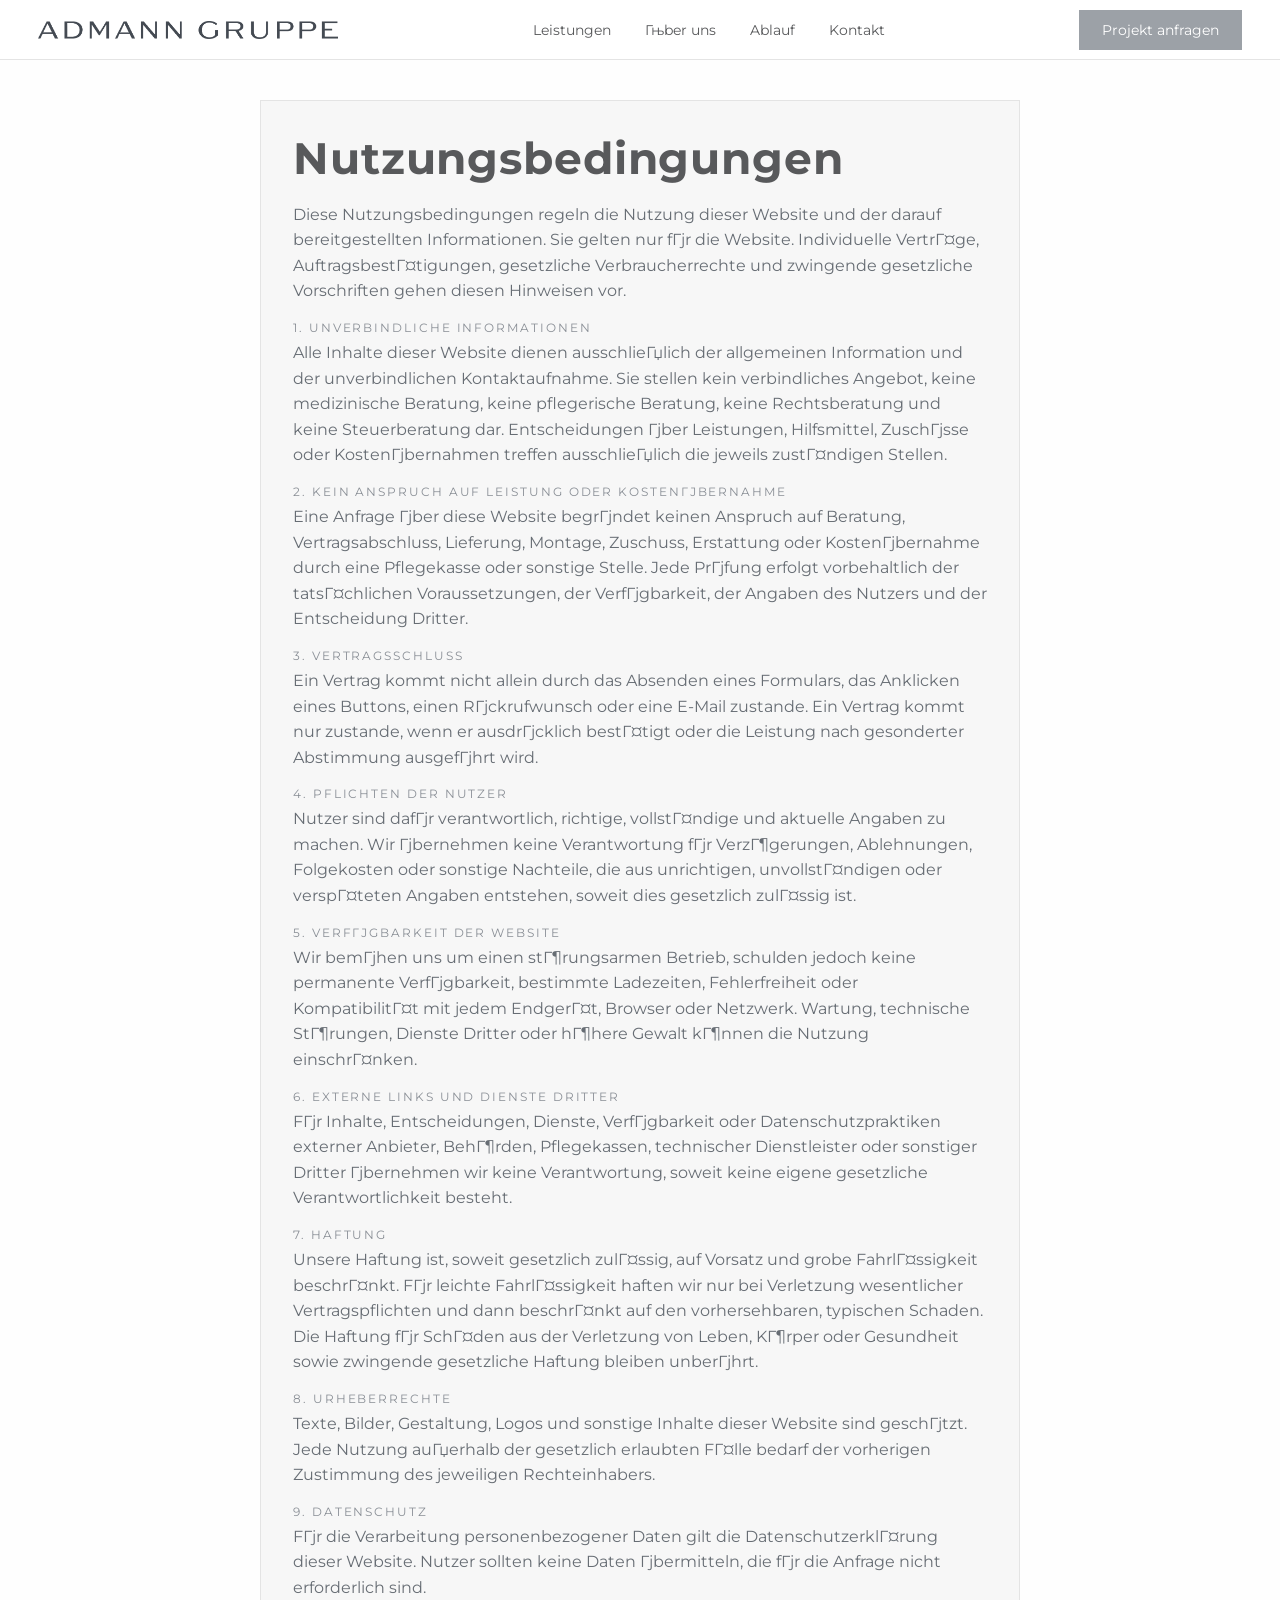
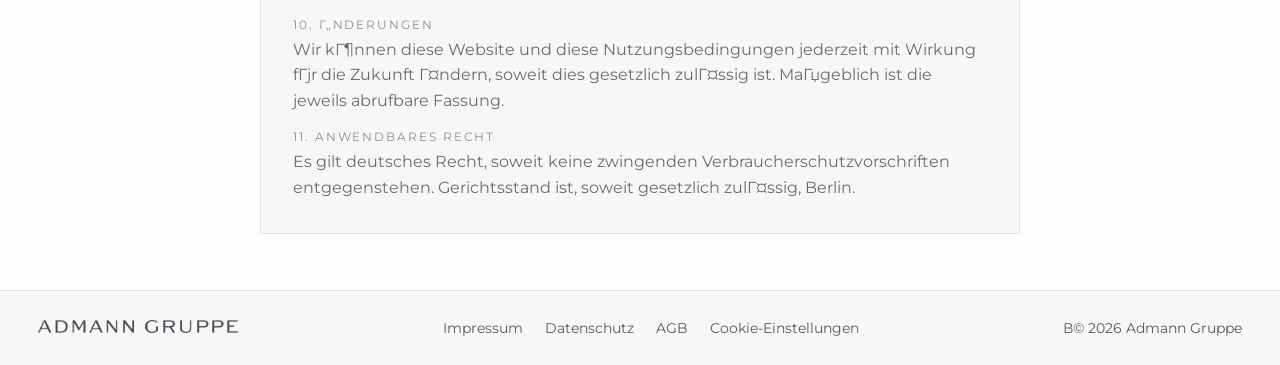
==== abg.html @ a1027e6f "delete color variants, add links in footer" ====
﻿<!doctype html>
<html lang="de">
<head>
  <meta charset="UTF-8">
  <meta name="viewport" content="width=device-width, initial-scale=1.0">
  <title>Nutzungsbedingungen | Admann Gruppe</title>
  <link rel="preconnect" href="https://fonts.googleapis.com">
  <link rel="preconnect" href="https://fonts.gstatic.com" crossorigin>
  <link href="https://fonts.googleapis.com/css2?family=Montserrat:wght@400;500;600;700&display=swap" rel="stylesheet">
  <link rel="stylesheet" href="css/reset.css">
  <link rel="stylesheet" href="css/styles.css">
</head>
<body>
  <header class="header">
    <div class="container nav">
      <a href="./index.html">
        <img class="logo" src="assets/images/logo.png" alt="Admann Gruppe logo">
      </a>
      <nav class="menu">
        <a href="./index.html#services">Leistungen</a>
        <a href="./index.html#about">Гњber uns</a>
        <a href="./index.html#process">Ablauf</a>
        <a href="./index.html#contact">Kontakt</a>
      </nav>
      <a class="btn btn-fill" href="./index.html#contact">Projekt anfragen</a>
      <button class="burger" id="burger" aria-label="Open menu" aria-expanded="false" aria-controls="mobileMenu">
        <span></span><span></span><span></span>
      </button>
    </div>
    <div class="mobile-overlay" id="mobileOverlay"></div>
    <nav class="mobile-menu" id="mobileMenu" aria-hidden="true">
      <button class="mobile-menu__close" id="mobileMenuClose" aria-label="Close menu">Г—</button>
      <a href="./index.html#services">Leistungen</a>
      <a href="./index.html#about">Гњber uns</a>
      <a href="./index.html#process">Ablauf</a>
      <a href="./index.html#contact">Kontakt</a>
      <a class="btn btn-fill" href="./index.html#contact">Projekt anfragen</a>
    </nav>
  </header>

  <main class="legal-page">
    <section class="container legal-card">
      <h1>Nutzungsbedingungen</h1>

      <div class="legal-block">
        <p>Diese Nutzungsbedingungen regeln die Nutzung dieser Website und der darauf bereitgestellten Informationen. Sie gelten nur fГјr die Website. Individuelle VertrГ¤ge, AuftragsbestГ¤tigungen, gesetzliche Verbraucherrechte und zwingende gesetzliche Vorschriften gehen diesen Hinweisen vor.</p>
      </div>

      <div class="legal-block">
        <span class="legal-label">1. Unverbindliche Informationen</span>
        <p>Alle Inhalte dieser Website dienen ausschlieГџlich der allgemeinen Information und der unverbindlichen Kontaktaufnahme. Sie stellen kein verbindliches Angebot, keine medizinische Beratung, keine pflegerische Beratung, keine Rechtsberatung und keine Steuerberatung dar. Entscheidungen Гјber Leistungen, Hilfsmittel, ZuschГјsse oder KostenГјbernahmen treffen ausschlieГџlich die jeweils zustГ¤ndigen Stellen.</p>
      </div>

      <div class="legal-block">
        <span class="legal-label">2. Kein Anspruch auf Leistung oder KostenГјbernahme</span>
        <p>Eine Anfrage Гјber diese Website begrГјndet keinen Anspruch auf Beratung, Vertragsabschluss, Lieferung, Montage, Zuschuss, Erstattung oder KostenГјbernahme durch eine Pflegekasse oder sonstige Stelle. Jede PrГјfung erfolgt vorbehaltlich der tatsГ¤chlichen Voraussetzungen, der VerfГјgbarkeit, der Angaben des Nutzers und der Entscheidung Dritter.</p>
      </div>

      <div class="legal-block">
        <span class="legal-label">3. Vertragsschluss</span>
        <p>Ein Vertrag kommt nicht allein durch das Absenden eines Formulars, das Anklicken eines Buttons, einen RГјckrufwunsch oder eine E-Mail zustande. Ein Vertrag kommt nur zustande, wenn er ausdrГјcklich bestГ¤tigt oder die Leistung nach gesonderter Abstimmung ausgefГјhrt wird.</p>
      </div>

      <div class="legal-block">
        <span class="legal-label">4. Pflichten der Nutzer</span>
        <p>Nutzer sind dafГјr verantwortlich, richtige, vollstГ¤ndige und aktuelle Angaben zu machen. Wir Гјbernehmen keine Verantwortung fГјr VerzГ¶gerungen, Ablehnungen, Folgekosten oder sonstige Nachteile, die aus unrichtigen, unvollstГ¤ndigen oder verspГ¤teten Angaben entstehen, soweit dies gesetzlich zulГ¤ssig ist.</p>
      </div>

      <div class="legal-block">
        <span class="legal-label">5. VerfГјgbarkeit der Website</span>
        <p>Wir bemГјhen uns um einen stГ¶rungsarmen Betrieb, schulden jedoch keine permanente VerfГјgbarkeit, bestimmte Ladezeiten, Fehlerfreiheit oder KompatibilitГ¤t mit jedem EndgerГ¤t, Browser oder Netzwerk. Wartung, technische StГ¶rungen, Dienste Dritter oder hГ¶here Gewalt kГ¶nnen die Nutzung einschrГ¤nken.</p>
      </div>

      <div class="legal-block">
        <span class="legal-label">6. Externe Links und Dienste Dritter</span>
        <p>FГјr Inhalte, Entscheidungen, Dienste, VerfГјgbarkeit oder Datenschutzpraktiken externer Anbieter, BehГ¶rden, Pflegekassen, technischer Dienstleister oder sonstiger Dritter Гјbernehmen wir keine Verantwortung, soweit keine eigene gesetzliche Verantwortlichkeit besteht.</p>
      </div>

      <div class="legal-block">
        <span class="legal-label">7. Haftung</span>
        <p>Unsere Haftung ist, soweit gesetzlich zulГ¤ssig, auf Vorsatz und grobe FahrlГ¤ssigkeit beschrГ¤nkt. FГјr leichte FahrlГ¤ssigkeit haften wir nur bei Verletzung wesentlicher Vertragspflichten und dann beschrГ¤nkt auf den vorhersehbaren, typischen Schaden. Die Haftung fГјr SchГ¤den aus der Verletzung von Leben, KГ¶rper oder Gesundheit sowie zwingende gesetzliche Haftung bleiben unberГјhrt.</p>
      </div>

      <div class="legal-block">
        <span class="legal-label">8. Urheberrechte</span>
        <p>Texte, Bilder, Gestaltung, Logos und sonstige Inhalte dieser Website sind geschГјtzt. Jede Nutzung auГџerhalb der gesetzlich erlaubten FГ¤lle bedarf der vorherigen Zustimmung des jeweiligen Rechteinhabers.</p>
      </div>

      <div class="legal-block">
        <span class="legal-label">9. Datenschutz</span>
        <p>FГјr die Verarbeitung personenbezogener Daten gilt die DatenschutzerklГ¤rung dieser Website. Nutzer sollten keine Daten Гјbermitteln, die fГјr die Anfrage nicht erforderlich sind.</p>
      </div>

      <div class="legal-block">
        <span class="legal-label">10. Г„nderungen</span>
        <p>Wir kГ¶nnen diese Website und diese Nutzungsbedingungen jederzeit mit Wirkung fГјr die Zukunft Г¤ndern, soweit dies gesetzlich zulГ¤ssig ist. MaГџgeblich ist die jeweils abrufbare Fassung.</p>
      </div>

      <div class="legal-block">
        <span class="legal-label">11. Anwendbares Recht</span>
        <p>Es gilt deutsches Recht, soweit keine zwingenden Verbraucherschutzvorschriften entgegenstehen. Gerichtsstand ist, soweit gesetzlich zulГ¤ssig, Berlin.</p>
      </div>
    </section>
  </main>

  <footer class="footer">
    <div class="container footer-row">
      <div><img src="assets/images/logo.png" alt="Admann Gruppe logo" width="200"></div>
      <div class="foot-links"><a href="./impressum.html">Impressum</a><a href="./datenschutz.html">Datenschutz</a><a href="./abg.html">AGB</a><a href="about:blank">Cookie-Einstellungen</a></div>
      <div>В© <span id="year"></span> Admann Gruppe</div>
    </div>
  </footer>

  <script src="script.js"></script>
</body>
</html>
---- css/styles.css ----
:root {
  --bg: #fefefe;
  --text: #58595b;
  --black: #000000;
  --light-gray: #f7f7f7;
  --medium-gray: #ededed;
  --gray: #9ca1a7;
  --muted: #676d74;
  --line: #e4e4e4;
  --card: #ebebeb;
}

* { box-sizing: border-box; }
body {
  margin: 0;
  font-family: "Montserrat", sans-serif;
  background: var(--bg);
  color: var(--text);
  padding-top: 60px;
}

a { color: inherit; text-decoration: none; }
.container { width: min(1440px, 94vw); margin: 0 auto; }

.header {
  position: fixed;
  top: 0;
  left: 0;
  width: 100%;
  height: 60px;
  background: #fff;
  border-bottom: 1px solid var(--line);
  z-index: 100;
}
.nav {
  min-height: 60px;
  display: flex;
  align-items: center;
  justify-content: space-between;
  gap: 24px;
}
.brand { letter-spacing: .08em; font-weight: 500; }
.logo {
  display: block;
  height: auto;
  width: 300px;
}
.menu { display: flex; gap: 34px; font-size: 14px; }
.menu a {
  position: relative;
  padding: 4px 0;
  transition: color .2s ease;
}
.menu a:hover {
  color: var(--black);
}
.burger {
  display: none;
  width: 38px;
  height: 38px;
  border: 1px solid var(--line);
  background: #fff;
  padding: 7px 7px;
  cursor: pointer;
}
.burger span {
  display: block;
  height: 2px;
  background: var(--text);
  margin: 4px 0;
  transition: transform .28s ease, opacity .2s ease;
}

.btn {
  padding: 12px 22px;
  border: 1px solid #9ca1a7;
  font-size: 14px;
  transition: background-color .2s ease, color .2s ease, border-color .2s ease, transform .12s ease;
}
.btn-fill { background: var(--gray); color: #fff; }
.btn-ghost { background: transparent; color: var(--text); }
.btn-fill:hover {
  background: var(--text);
  border-color: var(--text);
}
.btn-fill:active {
  background: #4f545b;
  border-color: #4f545b;
  transform: translateY(1px);
}
.btn-ghost:hover {
  background: var(--medium-gray);
  border-color: var(--gray);
  color: var(--text);
}
.btn-ghost:active {
  background: #e2e2e2;
  border-color: #8f959c;
  transform: translateY(1px);
}
.btn:focus-visible {
  outline: 2px solid var(--text);
  outline-offset: 2px;
}

.hero {
  position: relative;
  isolation: isolate;
  min-height: clamp(420px, 58vw, 510px);
  display: grid;
  align-items: center;
  background-image: url("../assets/images/hero.jpg");
  background-repeat: no-repeat;
  background-size: cover;
  background-position: right center;
}
.hero::before {
  content: "";
  position: absolute;
  inset: 0;
  background: linear-gradient(90deg, rgba(255,255,255,.96) 0 26%, rgba(255,255,255,.55) 46%, rgba(255,255,255,0) 72%);
  pointer-events: none;
  z-index: 0;
}
.hero-content {
  position: relative;
  z-index: 1;
  max-width: 560px;
}
h1 { margin: 0 0 20px; font-size: clamp(38px, 4vw, 58px); line-height: 1.2; letter-spacing: .02em; }
h2 { margin: 0 0 14px; font-size: clamp(28px, 3vw, 42px); letter-spacing: .02em; }
h3 { margin: 0 0 10px; font-size: 22px; }
p { margin: 0; color: var(--muted); line-height: 1.6; font-size: 16px; }
.hero-actions { margin-top: 28px; display: flex; gap: 14px; }

.section { padding: 52px 0; }
.services-label,
.about-label,
.process-label,
.contact-label {
  font-size: 12px;
  letter-spacing: .22em;
  color: #8a8f96;
  margin-bottom: 10px;
}

.services-lead,
.process-lead { max-width: 640px; margin-bottom: 28px; }

.services-cards {
  display: grid;
  grid-template-columns: repeat(4, minmax(0, 1fr));
  gap: 18px;
  align-items: stretch;
}
.services-card {
  background: var(--light-gray);
  padding: 26px;
  min-height: 210px;
  height: 100%;
  transition: transform .2s ease, box-shadow .2s ease;
  container-type: inline-size;
}
.services-card img {
  width: 50px;
  height: 50px;
  display: inline-block;
  margin-bottom: 14px;
  object-fit: contain;
}
.services-card:hover {
  transform: translateY(-3px);
  box-shadow: 0 12px 26px rgba(0,0,0,.08);
}
.services-card h3 {
  font-size: clamp(16px, 5.8cqw, 22px);
  line-height: 1.25;
  overflow-wrap: normal;
  word-break: normal;
}
.services-card p {
  font-size: clamp(13px, 3.9cqw, 16px);
  line-height: 1.5;
  overflow-wrap: normal;
  word-break: normal;
}

.about-grid {
  display: grid;
  grid-template-columns: minmax(0, 1.02fr) minmax(0, .98fr);
  gap: clamp(18px, 2.4vw, 34px);
  align-items: start;
}
.about-image {
  width: 100%;
  min-height: clamp(300px, 34vw, 420px);
  aspect-ratio: 16 / 10;
  background-image: url("../assets/images/uber-uns.png");
  background-repeat: no-repeat;
  background-size: cover;
  background-position: center;
}
.about-content {
  display: grid;
  gap: 16px;
  align-content: start;
  min-width: 0;
}
.about-lead {
  max-width: 62ch;
}
.about-standards {
  max-width: 62ch;
}
.about-download {
  justify-self: start;
}
.facts {
  margin-top: 4px;
  display: grid;
  grid-template-columns: repeat(4, minmax(120px, 1fr));
  gap: 12px;
  min-width: 0;
}
.facts--about {
  margin-top: clamp(16px, 2vw, 26px);
}
.fact-item {
  display: flex;
  flex-direction: column;
  align-items: flex-start;
  gap: 10px;
  padding: 26px;
  min-height: 210px;
  height: 100%;
  background: var(--light-gray);
  transition: transform .2s ease, box-shadow .2s ease;
  container-type: inline-size;
}
.fact-item img {
  width: 50px;
  height: 50px;
  display: inline-block;
  margin-bottom: 14px;
  object-fit: contain;
  flex: 0 0 50px;
}
.fact-item span {
  display: block;
  margin: 0 0 10px;
  font-size: clamp(16px, 5.8cqw, 22px);
  line-height: 1.25;
  letter-spacing: 0;
  font-weight: 700;
  color: var(--text);
  overflow-wrap: normal;
  word-break: normal;
}
.fact-item p {
  margin: 0;
  font-size: clamp(13px, 3.9cqw, 16px);
  line-height: 1.5;
  color: var(--muted);
  overflow-wrap: normal;
  word-break: normal;
}
.fact-item:hover {
  transform: translateY(-3px);
  box-shadow: 0 12px 26px rgba(0,0,0,.08);
}

.process-steps {
  position: relative;
  display: grid;
  grid-template-columns: repeat(4, 1fr);
  gap: 28px;
  padding-top: 14px;
}
.process-steps::before {
  content: "";
  position: absolute;
  left: 0;
  right: 0;
  top: 30px;
  height: 4px;
  background: var(--gray);
}
.timeline-item {
  position: relative;
  display: flex;
  flex-direction: column;
  align-items: flex-start;
  gap: 14px;
  padding-top: 2px;
}
.timeline-item img {
  width: 36px;
  height: 36px;
  object-fit: contain;
}
.timeline-point {
  width: 34px;
  height: 34px;
  border-radius: 50%;
  background: #9ca1a7;
  color: #fff;
  display: inline-grid;
  place-items: center;
  font-size: 12px;
  font-weight: 600;
  z-index: 1;
  transition: background-color .2s ease, color .2s ease;
}
.timeline-text h3 {
  margin: 0 0 10px;
  font-size: 24px;
  line-height: 1.2;
}
.timeline-text p {
  font-size: 15px;
  line-height: 1.55;
  max-width: 270px;
}
.timeline-item img {
  transition: transform .2s ease, opacity .2s ease;
}
@media (min-width: 1025px) {
  .timeline-item:hover img {
    transform: translateY(-2px);
    opacity: .9;
  }
  .timeline-item:hover .timeline-point {
    background: #878d94;
  }
}

.cta {
  background: var(--card);
  padding: 26px;
  display: grid;
  grid-template-columns: 1fr 1.1fr;
  gap: 20px;
  align-items: start;
}
.cta-intro {
  display: flex;
  flex-direction: column;
  height: 100%;
}
.contact-form {
  display: grid;
  gap: 12px;
}
.contact-form label {
  display: grid;
  gap: 6px;
  font-size: 13px;
}
.contact-form input,
.contact-form textarea {
  width: 100%;
  border: 1px solid var(--line);
  background: #fff;
  color: var(--text);
  padding: 10px 12px;
  font: inherit;
  transition: border-color .2s ease, background-color .2s ease, box-shadow .2s ease;
}
.contact-form textarea {
  resize: vertical;
  min-height: 100px;
}
.contact-form input:focus,
.contact-form textarea:focus {
  outline: none;
  border-color: var(--gray);
  background: #fcfcfc;
  box-shadow: 0 0 0 2px rgba(156,161,167,.22);
}
.contact-form .btn {
  justify-self: start;
}
.contact-data {
  margin-top: auto;
  display: grid;
  gap: 10px;
}
.contact-data a {
  display: inline-flex;
  align-items: center;
  gap: 10px;
  width: 100%;
  padding: 8px 12px;
  background: var(--light-gray);
  border: 1px solid var(--line);
  color: var(--text);
  font-size: 16px;
  font-weight: 600;
  text-decoration: none;
  transition: background-color .2s ease, color .2s ease, border-color .2s ease;
}
.contact-data a:hover {
  background: var(--medium-gray);
  border-color: #d5d8dc;
}
.contact-icon {
  width: 24px;
  height: 24px;
  display: inline-grid;
  place-items: center;
  border: 1px solid var(--line);
  background: #fff;
  font-size: 14px;
  line-height: 1;
  flex: 0 0 24px;
}

.footer {
  border-top: 1px solid var(--line);
  background: var(--light-gray);
}
.footer-row {
  min-height: 74px;
  display: flex;
  align-items: center;
  justify-content: space-between;
  gap: 18px;
  font-size: 14px;
}
.foot-links { display: flex; gap: 22px; }
@media (max-width: 1024px) {
  .footer-row {
    min-height: 0;
    padding: 14px 0;
    flex-wrap: wrap;
    justify-content: center;
    row-gap: 10px;
    column-gap: 16px;
    text-align: center;
  }
  .foot-links {
    width: 100%;
    justify-content: center;
    flex-wrap: wrap;
    gap: 10px 16px;
  }
}

.legal-page {
  min-height: calc(100vh - 60px);
  padding: 40px 0 56px;
}
.legal-card {
  background: var(--light-gray);
  border: 1px solid var(--line);
  padding: clamp(20px, 2.5vw, 34px);
  max-width: 760px;
}
.legal-card h1 {
  margin: 0 0 18px;
  font-size: clamp(30px, 4vw, 44px);
  line-height: 1.15;
}
.legal-block {
  margin-bottom: 18px;
}
.legal-block:last-child {
  margin-bottom: 0;
}
.legal-label {
  display: block;
  margin-bottom: 6px;
  color: #8a8f96;
  font-size: 12px;
  letter-spacing: .16em;
  text-transform: uppercase;
}

.success-toast {
  position: fixed;
  left: 50%;
  top: 50%;
  display: flex;
  align-items: center;
  gap: 14px;
  width: min(420px, calc(100vw - 32px));
  height: 250px;
  padding: 14px 16px;
  border: 1px solid var(--medium-gray);
  background: var(--medium-gray);
  color: var(--text);
  box-shadow: 0 12px 34px rgba(0,0,0,.12);
  opacity: 0;
  visibility: hidden;
  transform: translate(-50%, -50%) scale(.96);
  transition: opacity .24s ease, transform .24s ease, visibility .24s ease;
  z-index: 150;
}
.success-toast.is-visible {
  opacity: 1;
  visibility: visible;
  transform: translate(-50%, -50%) scale(1);
}
.success-toast p {
  margin: 0;
  font-size: 14px;
  color: var(--text);
}
.success-toast__close {
  width: 28px;
  height: 28px;
  border: 1px solid rgba(255,255,255,.45);
  background: transparent;
  color: var(--gray);
  cursor: pointer;
  font-size: 18px;
  line-height: 1;
  flex: 0 0 28px;
}
.success-toast-backdrop {
  position: fixed;
  inset: 0;
  background: rgba(0,0,0,.18);
  opacity: 0;
  visibility: hidden;
  transition: opacity .24s ease, visibility .24s ease;
  z-index: 140;
}
.success-toast-backdrop.is-visible {
  opacity: 1;
  visibility: visible;
}

.reveal-on-scroll {
  opacity: 0;
  transform: translateY(14px);
  transition: opacity .5s ease, transform .5s ease;
}
.reveal-on-scroll.is-visible {
  opacity: 1;
  transform: translateY(0);
}

.mobile-overlay {
  position: fixed;
  inset: 0;
  background: rgba(0, 0, 0, .25);
  opacity: 0;
  visibility: hidden;
  transition: opacity .3s ease, visibility .3s ease;
  z-index: 40;
}

.mobile-menu {
  position: fixed;
  top: 0;
  right: 0;
  width: min(320px, 84vw);
  min-height: 100vh;
  background: #fff;
  border-left: 1px solid var(--line);
  display: flex;
  flex-direction: column;
  gap: 50px;
  padding: 90px 22px 24px;
  transform: translateX(100%);
  opacity: 0;
  visibility: hidden;
  transition: transform .32s ease, opacity .28s ease, visibility .32s ease;
  z-index: 60;
}
.mobile-menu__close {
  position: fixed;
  top: 11px;
  right: calc((100vw - min(1440px, 94vw)) / 2);
  width: 38px;
  height: 38px;
  border: 1px solid var(--line);
  background: #fff;
  color: var(--text);
  font-size: 26px;
  line-height: 1;
  cursor: pointer;
  z-index: 70;
}

.menu-open .mobile-overlay {
  opacity: 1;
  visibility: visible;
}

.menu-open .mobile-menu {
  transform: translateX(0);
  opacity: 1;
  visibility: visible;
}

@media (max-width: 900px) {
  .nav > .btn.btn-fill[href="#contact"] { display: none; }
  .burger { display: block; }
}

@media (max-width: 1024px) {
  .services-cards { grid-template-columns: repeat(2, minmax(0, 1fr)); }
}

@media (max-width: 900px) {
  .menu { display: none; }
  .about-grid, .cta { grid-template-columns: 1fr; }
  .contact-data { margin-top: 14px; }
  .facts { grid-template-columns: repeat(2, minmax(0, 1fr)); }
  .hero {
    min-height: clamp(430px, 68vw, 520px);
    background-position: 68% center;
  }
  .hero::before {
    background: linear-gradient(90deg, rgba(255,255,255,.96) 0 42%, rgba(255,255,255,.55) 72%, rgba(255,255,255,0) 88%);
  }
  .hero-content { max-width: 520px; }
  h1 { font-size: clamp(32px, 6.2vw, 46px); }
  .hero-actions { gap: 12px; flex-wrap: wrap; }
  .about-image {
    min-height: 0;
    aspect-ratio: 16 / 9;
    background-position: center;
    max-width: 820px;
    width: 100%;
  }
  .facts--about { margin-top: 14px; }
}

@media (max-width: 1100px) {
  .process-steps { gap: 22px; }
  .timeline-item img {
    width: 34px;
    height: 34px;
  }
  .timeline-point {
    width: 32px;
    height: 32px;
    font-size: 11px;
  }
  .timeline-text h3 { font-size: 21px; }
  .timeline-text p {
    font-size: 14px;
    max-width: 230px;
  }
}

@media (max-width: 1024px) {
  .process-steps {
    display: flex;
    flex-direction: column;
    gap: 24px;
    padding: 0;
  }
  .process-steps::before {
    display: block;
    left: 24px;
    right: auto;
    top: 0;
    bottom: 0;
    width: 1px;
    height: auto;
    transform: none;
  }
  .timeline-item {
    width: 100%;
    min-height: 0;
    gap: 10px;
    padding: 0 0 0 56px;
    margin: 0;
    align-items: flex-start;
  }
  .timeline-point {
    position: absolute;
    top: 0;
    left: 24px;
    transform: translate(-50%, 0);
    border: 1px solid var(--line);
  }
  .timeline-item img {
    position: static;
    width: 32px;
    height: 32px;
  }
  .timeline-text {
    width: 100%;
    max-width: none;
    padding: 0;
    background: transparent;
    border: 0;
    box-shadow: none;
  }
  .timeline-text h3 { font-size: 21px; }
  .timeline-text p { max-width: none; font-size: 14px; }
}

@media (max-width: 480px) {
  body { padding-top: 50px; }
  .header { height: 50px; }
  .nav { min-height: 50px; }
  .burger {
    width: 32px;
    height: 32px;
    padding: 6px 6px;
  }
  .burger span { margin: 3px 0; }
  .mobile-menu__close {
    top: 9px;
    width: 32px;
    height: 32px;
  }
  .hero {
    min-height: 460px;
    background-position: 74% center;
  }
  .hero::before {
    background: linear-gradient(90deg, rgba(255,255,255,.97) 0 58%, rgba(255,255,255,.70) 88%, rgba(255,255,255,0) 100%);
  }
  .hero-content { max-width: 100%; }
  h1 { font-size: clamp(28px, 8vw, 36px); }
  .hero-actions .btn { padding: 11px 18px; }
  .services-cards,
  .facts { grid-template-columns: 1fr; }
  .fact-item { min-height: 0; }
  .fact-item img {
    width: 44px;
    height: 44px;
    flex-basis: 44px;
  }
  .fact-item span { font-size: clamp(16px, 6.2cqw, 20px); }
  .fact-item p { font-size: clamp(13px, 4.2cqw, 15px); }
  .timeline-text h3 { font-size: 18px; }
  .timeline-text p { font-size: 13px; }
  .success-toast { width: calc(100vw - 24px); }
}

@media (max-width: 640px) {
  .process-steps::before {
    left: 42px;
    top: 0;
    bottom: 0;
  }
  .timeline-item {
    width: calc(100% - 42px);
    margin-left: auto;
    padding-left: 46px;
  }
  .timeline-point {
    left: 0;
    top: 2px;
    transform: translate(-50%, 0);
  }
}

@media (prefers-reduced-motion: reduce) {
  .services-card,
  .btn,
  .timeline-item img,
  .timeline-point,
  .success-toast,
  .success-toast-backdrop,
  .reveal-on-scroll,
  .contact-form input,
  .contact-form textarea {
    transition: none;
  }
  .reveal-on-scroll {
    opacity: 1;
    transform: none;
  }
}

@media (max-width: 480px) {
  .logo {
    width: 200px;
  }
}
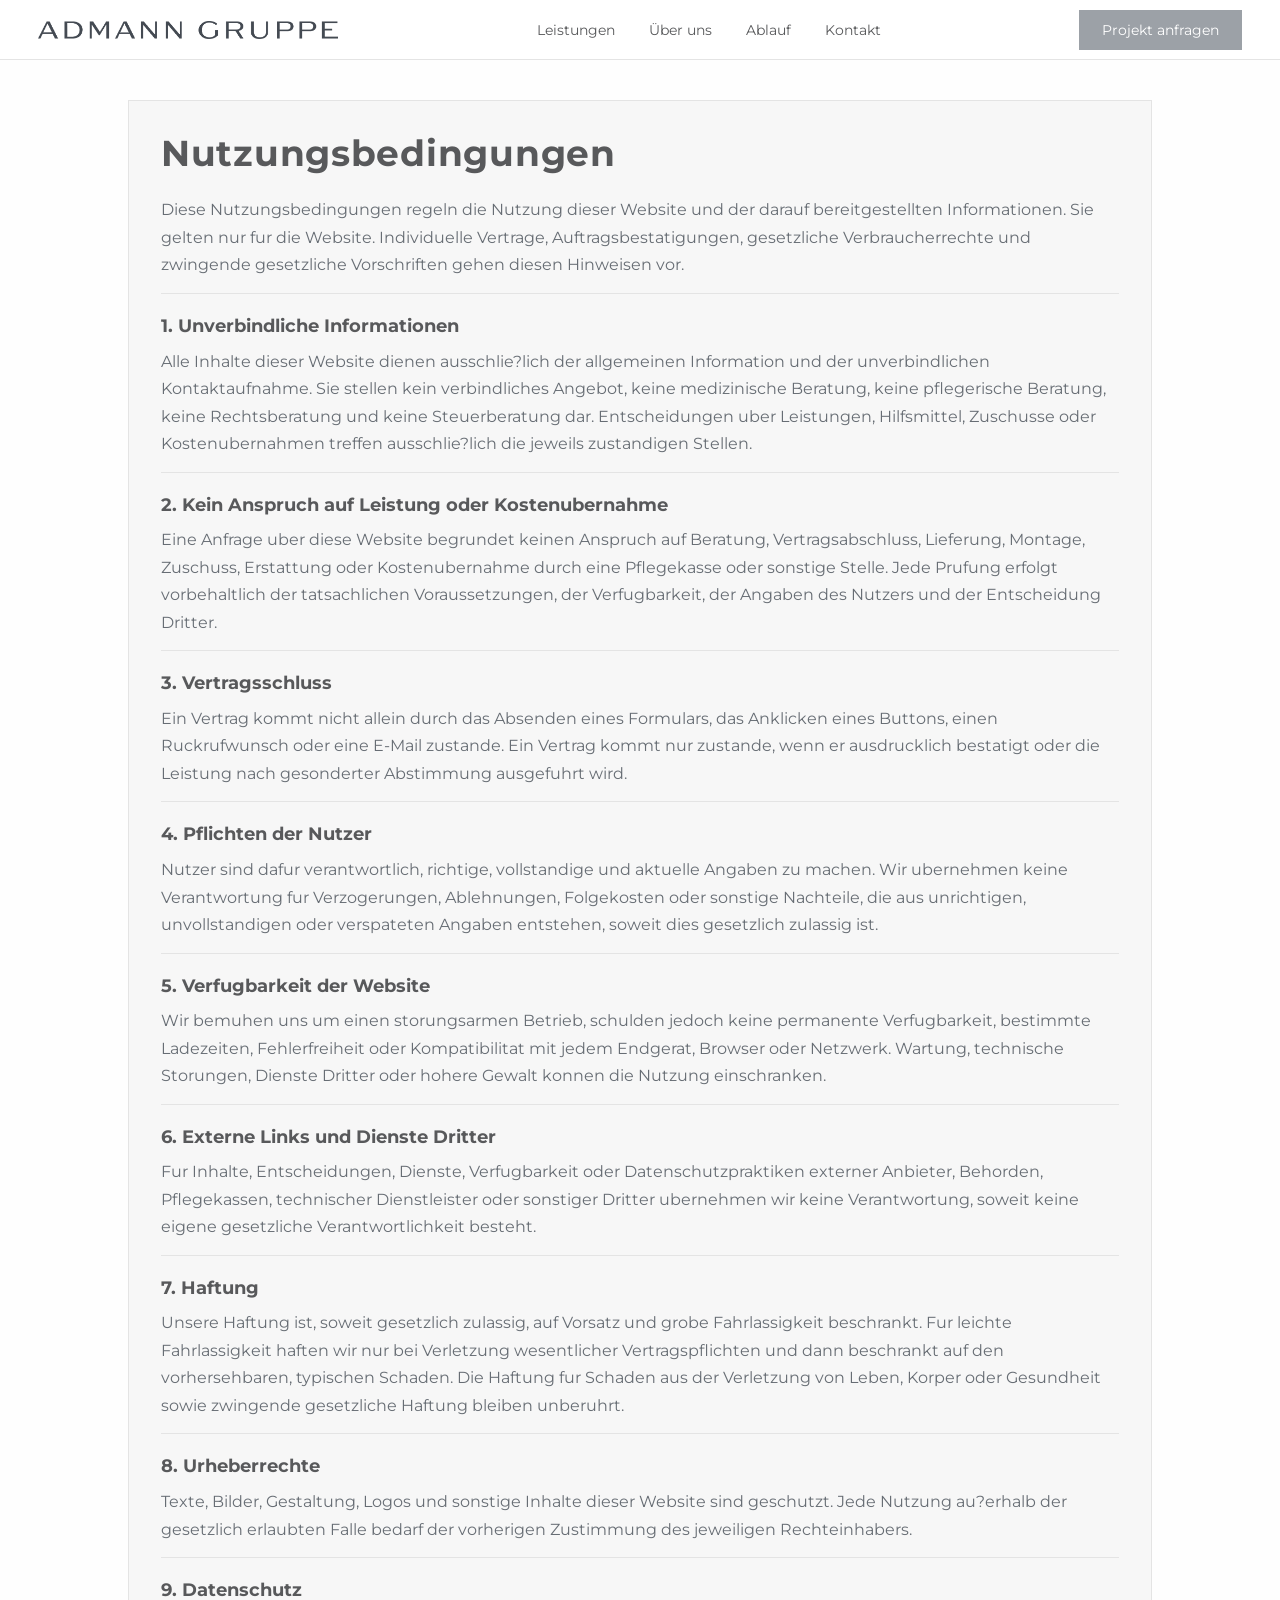
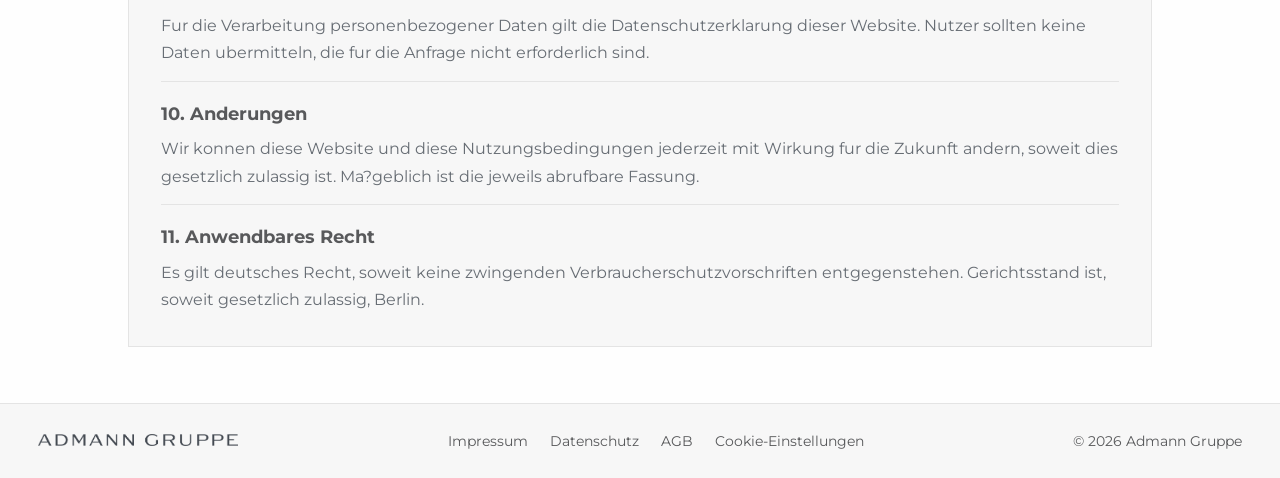
==== commit 9da1324b: "pages edit" ====
--- a/abg.html
+++ b/abg.html
@@ -18,87 +18,87 @@
       </a>
       <nav class="menu">
         <a href="./index.html#services">Leistungen</a>
-        <a href="./index.html#about">Гњber uns</a>
+        <a href="./index.html#about">Über uns</a>
         <a href="./index.html#process">Ablauf</a>
         <a href="./index.html#contact">Kontakt</a>
       </nav>
       <a class="btn btn-fill" href="./index.html#contact">Projekt anfragen</a>
-      <button class="burger" id="burger" aria-label="Open menu" aria-expanded="false" aria-controls="mobileMenu">
+      <button class="burger" id="burger" aria-label="Menü öffnen" aria-expanded="false" aria-controls="mobileMenu">
         <span></span><span></span><span></span>
       </button>
     </div>
     <div class="mobile-overlay" id="mobileOverlay"></div>
     <nav class="mobile-menu" id="mobileMenu" aria-hidden="true">
-      <button class="mobile-menu__close" id="mobileMenuClose" aria-label="Close menu">Г—</button>
+      <button class="mobile-menu__close" id="mobileMenuClose" aria-label="Menü schließen">×</button>
       <a href="./index.html#services">Leistungen</a>
-      <a href="./index.html#about">Гњber uns</a>
+      <a href="./index.html#about">Über uns</a>
       <a href="./index.html#process">Ablauf</a>
       <a href="./index.html#contact">Kontakt</a>
       <a class="btn btn-fill" href="./index.html#contact">Projekt anfragen</a>
     </nav>
   </header>
 
-  <main class="legal-page">
+  <main class="legal-page abg-page">
     <section class="container legal-card">
       <h1>Nutzungsbedingungen</h1>
 
       <div class="legal-block">
-        <p>Diese Nutzungsbedingungen regeln die Nutzung dieser Website und der darauf bereitgestellten Informationen. Sie gelten nur fГјr die Website. Individuelle VertrГ¤ge, AuftragsbestГ¤tigungen, gesetzliche Verbraucherrechte und zwingende gesetzliche Vorschriften gehen diesen Hinweisen vor.</p>
+        <p>Diese Nutzungsbedingungen regeln die Nutzung dieser Website und der darauf bereitgestellten Informationen. Sie gelten nur fur die Website. Individuelle Vertrage, Auftragsbestatigungen, gesetzliche Verbraucherrechte und zwingende gesetzliche Vorschriften gehen diesen Hinweisen vor.</p>
       </div>
 
       <div class="legal-block">
         <span class="legal-label">1. Unverbindliche Informationen</span>
-        <p>Alle Inhalte dieser Website dienen ausschlieГџlich der allgemeinen Information und der unverbindlichen Kontaktaufnahme. Sie stellen kein verbindliches Angebot, keine medizinische Beratung, keine pflegerische Beratung, keine Rechtsberatung und keine Steuerberatung dar. Entscheidungen Гјber Leistungen, Hilfsmittel, ZuschГјsse oder KostenГјbernahmen treffen ausschlieГџlich die jeweils zustГ¤ndigen Stellen.</p>
+        <p>Alle Inhalte dieser Website dienen ausschlie?lich der allgemeinen Information und der unverbindlichen Kontaktaufnahme. Sie stellen kein verbindliches Angebot, keine medizinische Beratung, keine pflegerische Beratung, keine Rechtsberatung und keine Steuerberatung dar. Entscheidungen uber Leistungen, Hilfsmittel, Zuschusse oder Kostenubernahmen treffen ausschlie?lich die jeweils zustandigen Stellen.</p>
       </div>
 
       <div class="legal-block">
-        <span class="legal-label">2. Kein Anspruch auf Leistung oder KostenГјbernahme</span>
-        <p>Eine Anfrage Гјber diese Website begrГјndet keinen Anspruch auf Beratung, Vertragsabschluss, Lieferung, Montage, Zuschuss, Erstattung oder KostenГјbernahme durch eine Pflegekasse oder sonstige Stelle. Jede PrГјfung erfolgt vorbehaltlich der tatsГ¤chlichen Voraussetzungen, der VerfГјgbarkeit, der Angaben des Nutzers und der Entscheidung Dritter.</p>
+        <span class="legal-label">2. Kein Anspruch auf Leistung oder Kostenubernahme</span>
+        <p>Eine Anfrage uber diese Website begrundet keinen Anspruch auf Beratung, Vertragsabschluss, Lieferung, Montage, Zuschuss, Erstattung oder Kostenubernahme durch eine Pflegekasse oder sonstige Stelle. Jede Prufung erfolgt vorbehaltlich der tatsachlichen Voraussetzungen, der Verfugbarkeit, der Angaben des Nutzers und der Entscheidung Dritter.</p>
       </div>
 
       <div class="legal-block">
         <span class="legal-label">3. Vertragsschluss</span>
-        <p>Ein Vertrag kommt nicht allein durch das Absenden eines Formulars, das Anklicken eines Buttons, einen RГјckrufwunsch oder eine E-Mail zustande. Ein Vertrag kommt nur zustande, wenn er ausdrГјcklich bestГ¤tigt oder die Leistung nach gesonderter Abstimmung ausgefГјhrt wird.</p>
+        <p>Ein Vertrag kommt nicht allein durch das Absenden eines Formulars, das Anklicken eines Buttons, einen Ruckrufwunsch oder eine E-Mail zustande. Ein Vertrag kommt nur zustande, wenn er ausdrucklich bestatigt oder die Leistung nach gesonderter Abstimmung ausgefuhrt wird.</p>
       </div>
 
       <div class="legal-block">
         <span class="legal-label">4. Pflichten der Nutzer</span>
-        <p>Nutzer sind dafГјr verantwortlich, richtige, vollstГ¤ndige und aktuelle Angaben zu machen. Wir Гјbernehmen keine Verantwortung fГјr VerzГ¶gerungen, Ablehnungen, Folgekosten oder sonstige Nachteile, die aus unrichtigen, unvollstГ¤ndigen oder verspГ¤teten Angaben entstehen, soweit dies gesetzlich zulГ¤ssig ist.</p>
+        <p>Nutzer sind dafur verantwortlich, richtige, vollstandige und aktuelle Angaben zu machen. Wir ubernehmen keine Verantwortung fur Verzogerungen, Ablehnungen, Folgekosten oder sonstige Nachteile, die aus unrichtigen, unvollstandigen oder verspateten Angaben entstehen, soweit dies gesetzlich zulassig ist.</p>
       </div>
 
       <div class="legal-block">
-        <span class="legal-label">5. VerfГјgbarkeit der Website</span>
-        <p>Wir bemГјhen uns um einen stГ¶rungsarmen Betrieb, schulden jedoch keine permanente VerfГјgbarkeit, bestimmte Ladezeiten, Fehlerfreiheit oder KompatibilitГ¤t mit jedem EndgerГ¤t, Browser oder Netzwerk. Wartung, technische StГ¶rungen, Dienste Dritter oder hГ¶here Gewalt kГ¶nnen die Nutzung einschrГ¤nken.</p>
+        <span class="legal-label">5. Verfugbarkeit der Website</span>
+        <p>Wir bemuhen uns um einen storungsarmen Betrieb, schulden jedoch keine permanente Verfugbarkeit, bestimmte Ladezeiten, Fehlerfreiheit oder Kompatibilitat mit jedem Endgerat, Browser oder Netzwerk. Wartung, technische Storungen, Dienste Dritter oder hohere Gewalt konnen die Nutzung einschranken.</p>
       </div>
 
       <div class="legal-block">
         <span class="legal-label">6. Externe Links und Dienste Dritter</span>
-        <p>FГјr Inhalte, Entscheidungen, Dienste, VerfГјgbarkeit oder Datenschutzpraktiken externer Anbieter, BehГ¶rden, Pflegekassen, technischer Dienstleister oder sonstiger Dritter Гјbernehmen wir keine Verantwortung, soweit keine eigene gesetzliche Verantwortlichkeit besteht.</p>
+        <p>Fur Inhalte, Entscheidungen, Dienste, Verfugbarkeit oder Datenschutzpraktiken externer Anbieter, Behorden, Pflegekassen, technischer Dienstleister oder sonstiger Dritter ubernehmen wir keine Verantwortung, soweit keine eigene gesetzliche Verantwortlichkeit besteht.</p>
       </div>
 
       <div class="legal-block">
         <span class="legal-label">7. Haftung</span>
-        <p>Unsere Haftung ist, soweit gesetzlich zulГ¤ssig, auf Vorsatz und grobe FahrlГ¤ssigkeit beschrГ¤nkt. FГјr leichte FahrlГ¤ssigkeit haften wir nur bei Verletzung wesentlicher Vertragspflichten und dann beschrГ¤nkt auf den vorhersehbaren, typischen Schaden. Die Haftung fГјr SchГ¤den aus der Verletzung von Leben, KГ¶rper oder Gesundheit sowie zwingende gesetzliche Haftung bleiben unberГјhrt.</p>
+        <p>Unsere Haftung ist, soweit gesetzlich zulassig, auf Vorsatz und grobe Fahrlassigkeit beschrankt. Fur leichte Fahrlassigkeit haften wir nur bei Verletzung wesentlicher Vertragspflichten und dann beschrankt auf den vorhersehbaren, typischen Schaden. Die Haftung fur Schaden aus der Verletzung von Leben, Korper oder Gesundheit sowie zwingende gesetzliche Haftung bleiben unberuhrt.</p>
       </div>
 
       <div class="legal-block">
         <span class="legal-label">8. Urheberrechte</span>
-        <p>Texte, Bilder, Gestaltung, Logos und sonstige Inhalte dieser Website sind geschГјtzt. Jede Nutzung auГџerhalb der gesetzlich erlaubten FГ¤lle bedarf der vorherigen Zustimmung des jeweiligen Rechteinhabers.</p>
+        <p>Texte, Bilder, Gestaltung, Logos und sonstige Inhalte dieser Website sind geschutzt. Jede Nutzung au?erhalb der gesetzlich erlaubten Falle bedarf der vorherigen Zustimmung des jeweiligen Rechteinhabers.</p>
       </div>
 
       <div class="legal-block">
         <span class="legal-label">9. Datenschutz</span>
-        <p>FГјr die Verarbeitung personenbezogener Daten gilt die DatenschutzerklГ¤rung dieser Website. Nutzer sollten keine Daten Гјbermitteln, die fГјr die Anfrage nicht erforderlich sind.</p>
+        <p>Fur die Verarbeitung personenbezogener Daten gilt die Datenschutzerklarung dieser Website. Nutzer sollten keine Daten ubermitteln, die fur die Anfrage nicht erforderlich sind.</p>
       </div>
 
       <div class="legal-block">
-        <span class="legal-label">10. Г„nderungen</span>
-        <p>Wir kГ¶nnen diese Website und diese Nutzungsbedingungen jederzeit mit Wirkung fГјr die Zukunft Г¤ndern, soweit dies gesetzlich zulГ¤ssig ist. MaГџgeblich ist die jeweils abrufbare Fassung.</p>
+        <span class="legal-label">10. Anderungen</span>
+        <p>Wir konnen diese Website und diese Nutzungsbedingungen jederzeit mit Wirkung fur die Zukunft andern, soweit dies gesetzlich zulassig ist. Ma?geblich ist die jeweils abrufbare Fassung.</p>
       </div>
 
       <div class="legal-block">
         <span class="legal-label">11. Anwendbares Recht</span>
-        <p>Es gilt deutsches Recht, soweit keine zwingenden Verbraucherschutzvorschriften entgegenstehen. Gerichtsstand ist, soweit gesetzlich zulГ¤ssig, Berlin.</p>
+        <p>Es gilt deutsches Recht, soweit keine zwingenden Verbraucherschutzvorschriften entgegenstehen. Gerichtsstand ist, soweit gesetzlich zulassig, Berlin.</p>
       </div>
     </section>
   </main>
@@ -107,7 +107,7 @@
     <div class="container footer-row">
       <div><img src="assets/images/logo.png" alt="Admann Gruppe logo" width="200"></div>
       <div class="foot-links"><a href="./impressum.html">Impressum</a><a href="./datenschutz.html">Datenschutz</a><a href="./abg.html">AGB</a><a href="about:blank">Cookie-Einstellungen</a></div>
-      <div>В© <span id="year"></span> Admann Gruppe</div>
+      <div>© <span id="year"></span> Admann Gruppe</div>
     </div>
   </footer>
 
@@ -117,3 +117,5 @@
 
 
 
+
+
--- a/css/styles.css
+++ b/css/styles.css
@@ -17,6 +17,12 @@
   background: var(--bg);
   color: var(--text);
   padding-top: 60px;
+  min-height: 100vh;
+  display: flex;
+  flex-direction: column;
+}
+main {
+  flex: 1 0 auto;
 }
 
 a { color: inherit; text-decoration: none; }
@@ -76,6 +82,7 @@
   border: 1px solid #9ca1a7;
   font-size: 14px;
   transition: background-color .2s ease, color .2s ease, border-color .2s ease, transform .12s ease;
+  text-align: center;
 }
 .btn-fill { background: var(--gray); color: #fff; }
 .btn-ghost { background: transparent; color: var(--text); }
@@ -447,33 +454,42 @@
 }
 
 .legal-page {
-  min-height: calc(100vh - 60px);
+  min-height: 0;
   padding: 40px 0 56px;
 }
 .legal-card {
   background: var(--light-gray);
   border: 1px solid var(--line);
   padding: clamp(20px, 2.5vw, 34px);
-  max-width: 760px;
+  max-width: 1024px;
 }
 .legal-card h1 {
-  margin: 0 0 18px;
-  font-size: clamp(30px, 4vw, 44px);
+  margin: 0 0 22px;
+  font-size: clamp(24px, 3.2vw, 36px);
   line-height: 1.15;
 }
 .legal-block {
-  margin-bottom: 18px;
+  margin-bottom: 22px;
+  padding-bottom: 14px;
+  border-bottom: 1px solid var(--line);
 }
 .legal-block:last-child {
   margin-bottom: 0;
+  padding-bottom: 0;
+  border-bottom: 0;
 }
 .legal-label {
   display: block;
-  margin-bottom: 6px;
-  color: #8a8f96;
-  font-size: 12px;
-  letter-spacing: .16em;
-  text-transform: uppercase;
+  margin-bottom: 10px;
+  color: var(--text);
+  font-size: 18px;
+  line-height: 1.2;
+  letter-spacing: 0;
+  font-weight: 700;
+  text-transform: none;
+}
+.legal-block p {
+  line-height: 1.72;
 }
 
 .success-toast {
@@ -595,8 +611,8 @@
   visibility: visible;
 }
 
-@media (max-width: 900px) {
-  .nav > .btn.btn-fill[href="#contact"] { display: none; }
+@media (max-width: 1024px) {
+  .nav > .btn.btn-fill { display: none; }
   .burger { display: block; }
 }
 
@@ -604,7 +620,7 @@
   .services-cards { grid-template-columns: repeat(2, minmax(0, 1fr)); }
 }
 
-@media (max-width: 900px) {
+@media (max-width: 1024px) {
   .menu { display: none; }
   .about-grid, .cta { grid-template-columns: 1fr; }
   .contact-data { margin-top: 14px; }
